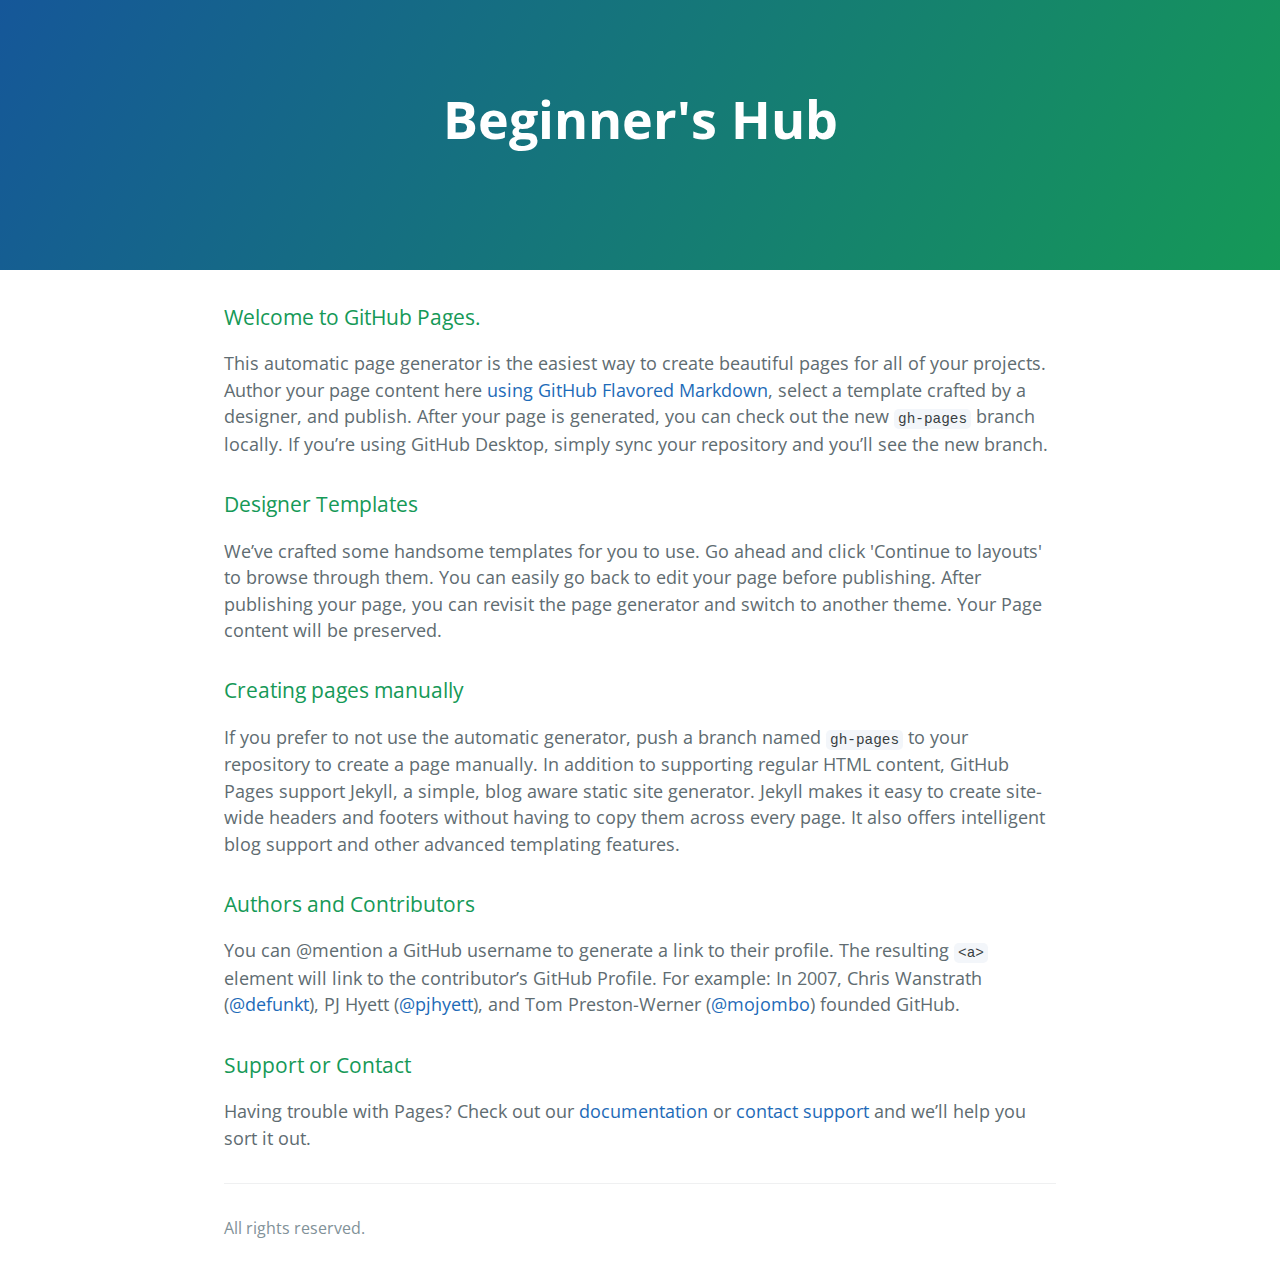
==== index.html @ 144788a7 "Update index.html" ====
<!DOCTYPE html>
<html lang="en-us">
  <head>
    <meta charset="UTF-8">
    <title>Beginner's Hub|fredz29</title>
    <meta name="viewport" content="width=device-width, initial-scale=1">
    <link rel="stylesheet" type="text/css" href="stylesheets/normalize.css" media="screen">
    <link href='https://fonts.googleapis.com/css?family=Open+Sans:400,700' rel='stylesheet' type='text/css'>
    <link rel="stylesheet" type="text/css" href="stylesheets/stylesheet.css" media="screen">
    <link rel="stylesheet" type="text/css" href="stylesheets/github-light.css" media="screen">
  </head>
  <body>
    <section class="page-header">
      <h1 class="project-name">Beginner's Hub</h1>
      <h2 class="project-tagline"></h2>
    </section>

    <section class="main-content">
      <h3>
<a id="welcome-to-github-pages" class="anchor" href="#welcome-to-github-pages" aria-hidden="true"><span aria-hidden="true" class="octicon octicon-link"></span></a>Welcome to GitHub Pages.</h3>

<p>This automatic page generator is the easiest way to create beautiful pages for all of your projects. Author your page content here <a href="https://guides.github.com/features/mastering-markdown/">using GitHub Flavored Markdown</a>, select a template crafted by a designer, and publish. After your page is generated, you can check out the new <code>gh-pages</code> branch locally. If you’re using GitHub Desktop, simply sync your repository and you’ll see the new branch.</p>

<h3>
<a id="designer-templates" class="anchor" href="#designer-templates" aria-hidden="true"><span aria-hidden="true" class="octicon octicon-link"></span></a>Designer Templates</h3>

<p>We’ve crafted some handsome templates for you to use. Go ahead and click 'Continue to layouts' to browse through them. You can easily go back to edit your page before publishing. After publishing your page, you can revisit the page generator and switch to another theme. Your Page content will be preserved.</p>

<h3>
<a id="creating-pages-manually" class="anchor" href="#creating-pages-manually" aria-hidden="true"><span aria-hidden="true" class="octicon octicon-link"></span></a>Creating pages manually</h3>

<p>If you prefer to not use the automatic generator, push a branch named <code>gh-pages</code> to your repository to create a page manually. In addition to supporting regular HTML content, GitHub Pages support Jekyll, a simple, blog aware static site generator. Jekyll makes it easy to create site-wide headers and footers without having to copy them across every page. It also offers intelligent blog support and other advanced templating features.</p>

<h3>
<a id="authors-and-contributors" class="anchor" href="#authors-and-contributors" aria-hidden="true"><span aria-hidden="true" class="octicon octicon-link"></span></a>Authors and Contributors</h3>

<p>You can @mention a GitHub username to generate a link to their profile. The resulting <code>&lt;a&gt;</code> element will link to the contributor’s GitHub Profile. For example: In 2007, Chris Wanstrath (<a href="https://github.com/defunkt" class="user-mention">@defunkt</a>), PJ Hyett (<a href="https://github.com/pjhyett" class="user-mention">@pjhyett</a>), and Tom Preston-Werner (<a href="https://github.com/mojombo" class="user-mention">@mojombo</a>) founded GitHub.</p>

<h3>
<a id="support-or-contact" class="anchor" href="#support-or-contact" aria-hidden="true"><span aria-hidden="true" class="octicon octicon-link"></span></a>Support or Contact</h3>

<p>Having trouble with Pages? Check out our <a href="https://help.github.com/pages">documentation</a> or <a href="https://github.com/contact">contact support</a> and we’ll help you sort it out.</p>

      <footer class="site-footer">

        <span class="site-footer-credits">All rights reserved.</span>
      </footer>

    </section>

  
  </body>
</html>
---- stylesheets/stylesheet.css ----
* {
  box-sizing: border-box; }

body {
  padding: 0;
  margin: 0;
  font-family: "Open Sans", "Helvetica Neue", Helvetica, Arial, sans-serif;
  font-size: 16px;
  line-height: 1.5;
  color: #606c71; }

a {
  color: #1e6bb8;
  text-decoration: none; }
  a:hover {
    text-decoration: underline; }

.btn {
  display: inline-block;
  margin-bottom: 1rem;
  color: rgba(255, 255, 255, 0.7);
  background-color: rgba(255, 255, 255, 0.08);
  border-color: rgba(255, 255, 255, 0.2);
  border-style: solid;
  border-width: 1px;
  border-radius: 0.3rem;
  transition: color 0.2s, background-color 0.2s, border-color 0.2s; }
  .btn + .btn {
    margin-left: 1rem; }

.btn:hover {
  color: rgba(255, 255, 255, 0.8);
  text-decoration: none;
  background-color: rgba(255, 255, 255, 0.2);
  border-color: rgba(255, 255, 255, 0.3); }

@media screen and (min-width: 64em) {
  .btn {
    padding: 0.75rem 1rem; } }

@media screen and (min-width: 42em) and (max-width: 64em) {
  .btn {
    padding: 0.6rem 0.9rem;
    font-size: 0.9rem; } }

@media screen and (max-width: 42em) {
  .btn {
    display: block;
    width: 100%;
    padding: 0.75rem;
    font-size: 0.9rem; }
    .btn + .btn {
      margin-top: 1rem;
      margin-left: 0; } }

.page-header {
  color: #fff;
  text-align: center;
  background-color: #159957;
  background-image: linear-gradient(120deg, #155799, #159957); }

@media screen and (min-width: 64em) {
  .page-header {
    padding: 5rem 6rem; } }

@media screen and (min-width: 42em) and (max-width: 64em) {
  .page-header {
    padding: 3rem 4rem; } }

@media screen and (max-width: 42em) {
  .page-header {
    padding: 2rem 1rem; } }

.project-name {
  margin-top: 0;
  margin-bottom: 0.1rem; }

@media screen and (min-width: 64em) {
  .project-name {
    font-size: 3.25rem; } }

@media screen and (min-width: 42em) and (max-width: 64em) {
  .project-name {
    font-size: 2.25rem; } }

@media screen and (max-width: 42em) {
  .project-name {
    font-size: 1.75rem; } }

.project-tagline {
  margin-bottom: 2rem;
  font-weight: normal;
  opacity: 0.7; }

@media screen and (min-width: 64em) {
  .project-tagline {
    font-size: 1.25rem; } }

@media screen and (min-width: 42em) and (max-width: 64em) {
  .project-tagline {
    font-size: 1.15rem; } }

@media screen and (max-width: 42em) {
  .project-tagline {
    font-size: 1rem; } }

.main-content :first-child {
  margin-top: 0; }
.main-content img {
  max-width: 100%; }
.main-content h1, .main-content h2, .main-content h3, .main-content h4, .main-content h5, .main-content h6 {
  margin-top: 2rem;
  margin-bottom: 1rem;
  font-weight: normal;
  color: #159957; }
.main-content p {
  margin-bottom: 1em; }
.main-content code {
  padding: 2px 4px;
  font-family: Consolas, "Liberation Mono", Menlo, Courier, monospace;
  font-size: 0.9rem;
  color: #383e41;
  background-color: #f3f6fa;
  border-radius: 0.3rem; }
.main-content pre {
  padding: 0.8rem;
  margin-top: 0;
  margin-bottom: 1rem;
  font: 1rem Consolas, "Liberation Mono", Menlo, Courier, monospace;
  color: #567482;
  word-wrap: normal;
  background-color: #f3f6fa;
  border: solid 1px #dce6f0;
  border-radius: 0.3rem; }
  .main-content pre > code {
    padding: 0;
    margin: 0;
    font-size: 0.9rem;
    color: #567482;
    word-break: normal;
    white-space: pre;
    background: transparent;
    border: 0; }
.main-content .highlight {
  margin-bottom: 1rem; }
  .main-content .highlight pre {
    margin-bottom: 0;
    word-break: normal; }
.main-content .highlight pre, .main-content pre {
  padding: 0.8rem;
  overflow: auto;
  font-size: 0.9rem;
  line-height: 1.45;
  border-radius: 0.3rem; }
.main-content pre code, .main-content pre tt {
  display: inline;
  max-width: initial;
  padding: 0;
  margin: 0;
  overflow: initial;
  line-height: inherit;
  word-wrap: normal;
  background-color: transparent;
  border: 0; }
  .main-content pre code:before, .main-content pre code:after, .main-content pre tt:before, .main-content pre tt:after {
    content: normal; }
.main-content ul, .main-content ol {
  margin-top: 0; }
.main-content blockquote {
  padding: 0 1rem;
  margin-left: 0;
  color: #819198;
  border-left: 0.3rem solid #dce6f0; }
  .main-content blockquote > :first-child {
    margin-top: 0; }
  .main-content blockquote > :last-child {
    margin-bottom: 0; }
.main-content table {
  display: block;
  width: 100%;
  overflow: auto;
  word-break: normal;
  word-break: keep-all; }
  .main-content table th {
    font-weight: bold; }
  .main-content table th, .main-content table td {
    padding: 0.5rem 1rem;
    border: 1px solid #e9ebec; }
.main-content dl {
  padding: 0; }
  .main-content dl dt {
    padding: 0;
    margin-top: 1rem;
    font-size: 1rem;
    font-weight: bold; }
  .main-content dl dd {
    padding: 0;
    margin-bottom: 1rem; }
.main-content hr {
  height: 2px;
  padding: 0;
  margin: 1rem 0;
  background-color: #eff0f1;
  border: 0; }

@media screen and (min-width: 64em) {
  .main-content {
    max-width: 64rem;
    padding: 2rem 6rem;
    margin: 0 auto;
    font-size: 1.1rem; } }

@media screen and (min-width: 42em) and (max-width: 64em) {
  .main-content {
    padding: 2rem 4rem;
    font-size: 1.1rem; } }

@media screen and (max-width: 42em) {
  .main-content {
    padding: 2rem 1rem;
    font-size: 1rem; } }

.site-footer {
  padding-top: 2rem;
  margin-top: 2rem;
  border-top: solid 1px #eff0f1; }

.site-footer-owner {
  display: block;
  font-weight: bold; }

.site-footer-credits {
  color: #819198; }

@media screen and (min-width: 64em) {
  .site-footer {
    font-size: 1rem; } }

@media screen and (min-width: 42em) and (max-width: 64em) {
  .site-footer {
    font-size: 1rem; } }

@media screen and (max-width: 42em) {
  .site-footer {
    font-size: 0.9rem; } }
---- stylesheets/github-light.css ----
/*
The MIT License (MIT)

Copyright (c) 2016 GitHub, Inc.

Permission is hereby granted, free of charge, to any person obtaining a copy
of this software and associated documentation files (the "Software"), to deal
in the Software without restriction, including without limitation the rights
to use, copy, modify, merge, publish, distribute, sublicense, and/or sell
copies of the Software, and to permit persons to whom the Software is
furnished to do so, subject to the following conditions:

The above copyright notice and this permission notice shall be included in all
copies or substantial portions of the Software.

THE SOFTWARE IS PROVIDED "AS IS", WITHOUT WARRANTY OF ANY KIND, EXPRESS OR
IMPLIED, INCLUDING BUT NOT LIMITED TO THE WARRANTIES OF MERCHANTABILITY,
FITNESS FOR A PARTICULAR PURPOSE AND NONINFRINGEMENT. IN NO EVENT SHALL THE
AUTHORS OR COPYRIGHT HOLDERS BE LIABLE FOR ANY CLAIM, DAMAGES OR OTHER
LIABILITY, WHETHER IN AN ACTION OF CONTRACT, TORT OR OTHERWISE, ARISING FROM,
OUT OF OR IN CONNECTION WITH THE SOFTWARE OR THE USE OR OTHER DEALINGS IN THE
SOFTWARE.

*/

.pl-c /* comment */ {
  color: #969896;
}

.pl-c1 /* constant, variable.other.constant, support, meta.property-name, support.constant, support.variable, meta.module-reference, markup.raw, meta.diff.header */,
.pl-s .pl-v /* string variable */ {
  color: #0086b3;
}

.pl-e /* entity */,
.pl-en /* entity.name */ {
  color: #795da3;
}

.pl-smi /* variable.parameter.function, storage.modifier.package, storage.modifier.import, storage.type.java, variable.other */,
.pl-s .pl-s1 /* string source */ {
  color: #333;
}

.pl-ent /* entity.name.tag */ {
  color: #63a35c;
}

.pl-k /* keyword, storage, storage.type */ {
  color: #a71d5d;
}

.pl-s /* string */,
.pl-pds /* punctuation.definition.string, string.regexp.character-class */,
.pl-s .pl-pse .pl-s1 /* string punctuation.section.embedded source */,
.pl-sr /* string.regexp */,
.pl-sr .pl-cce /* string.regexp constant.character.escape */,
.pl-sr .pl-sre /* string.regexp source.ruby.embedded */,
.pl-sr .pl-sra /* string.regexp string.regexp.arbitrary-repitition */ {
  color: #183691;
}

.pl-v /* variable */ {
  color: #ed6a43;
}

.pl-id /* invalid.deprecated */ {
  color: #b52a1d;
}

.pl-ii /* invalid.illegal */ {
  color: #f8f8f8;
  background-color: #b52a1d;
}

.pl-sr .pl-cce /* string.regexp constant.character.escape */ {
  font-weight: bold;
  color: #63a35c;
}

.pl-ml /* markup.list */ {
  color: #693a17;
}

.pl-mh /* markup.heading */,
.pl-mh .pl-en /* markup.heading entity.name */,
.pl-ms /* meta.separator */ {
  font-weight: bold;
  color: #1d3e81;
}

.pl-mq /* markup.quote */ {
  color: #008080;
}

.pl-mi /* markup.italic */ {
  font-style: italic;
  color: #333;
}

.pl-mb /* markup.bold */ {
  font-weight: bold;
  color: #333;
}

.pl-md /* markup.deleted, meta.diff.header.from-file */ {
  color: #bd2c00;
  background-color: #ffecec;
}

.pl-mi1 /* markup.inserted, meta.diff.header.to-file */ {
  color: #55a532;
  background-color: #eaffea;
}

.pl-mdr /* meta.diff.range */ {
  font-weight: bold;
  color: #795da3;
}

.pl-mo /* meta.output */ {
  color: #1d3e81;
}
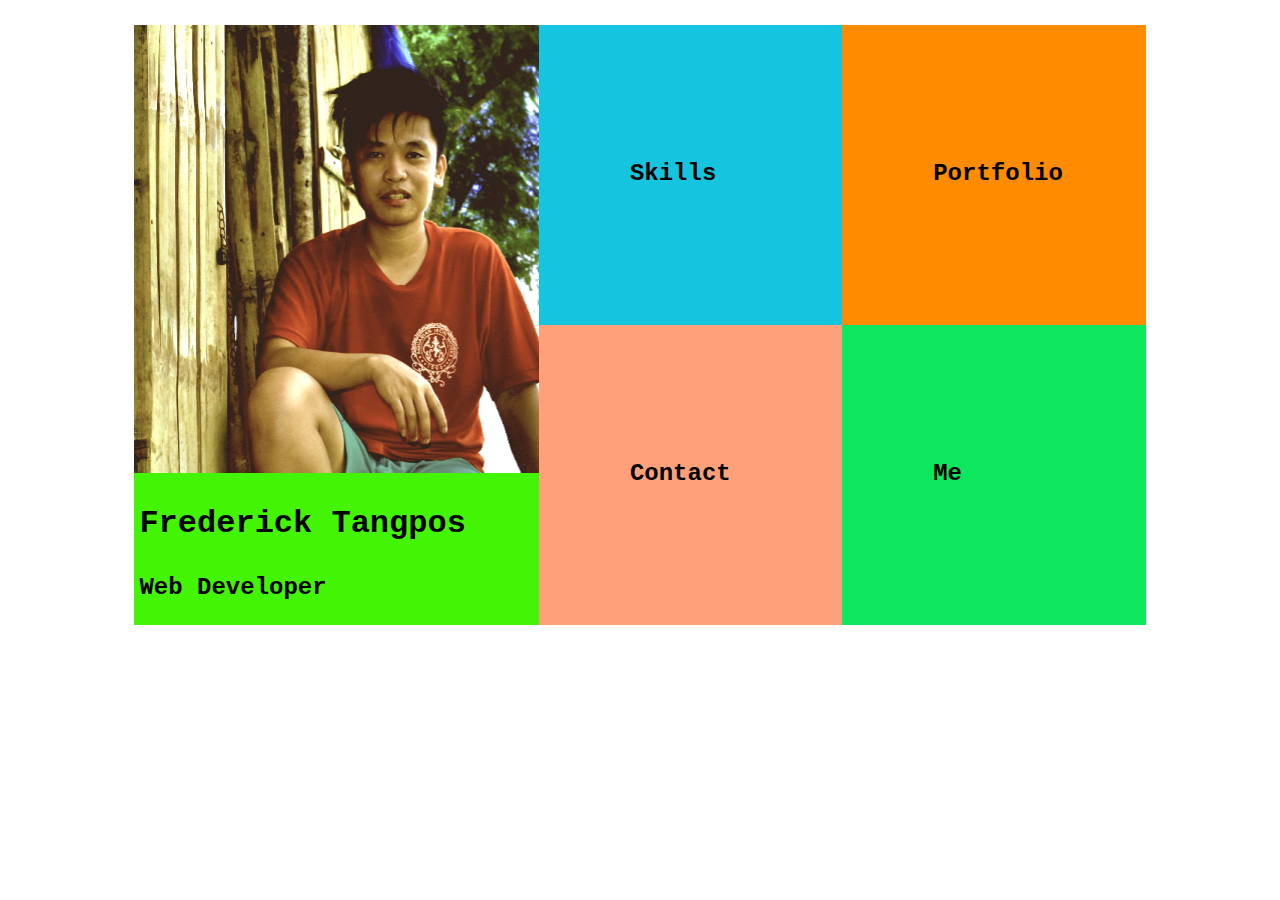
==== commit 7fbaf76a: "Add files via upload" ====
--- a/index.html
+++ b/index.html
@@ -1,53 +1,36 @@
 <!DOCTYPE html>
-<html lang="en-us">
-  <head>
-    <meta charset="UTF-8">
-    <title>Beginner's Hub|fredz29</title>
-    <meta name="viewport" content="width=device-width, initial-scale=1">
-    <link rel="stylesheet" type="text/css" href="stylesheets/normalize.css" media="screen">
-    <link href='https://fonts.googleapis.com/css?family=Open+Sans:400,700' rel='stylesheet' type='text/css'>
-    <link rel="stylesheet" type="text/css" href="stylesheets/stylesheet.css" media="screen">
-    <link rel="stylesheet" type="text/css" href="stylesheets/github-light.css" media="screen">
-  </head>
-  <body>
-    <section class="page-header">
-      <h1 class="project-name">Beginner's Hub</h1>
-      <h2 class="project-tagline"></h2>
-    </section>
-
-    <section class="main-content">
-      <h3>
-<a id="welcome-to-github-pages" class="anchor" href="#welcome-to-github-pages" aria-hidden="true"><span aria-hidden="true" class="octicon octicon-link"></span></a>Welcome to GitHub Pages.</h3>
-
-<p>This automatic page generator is the easiest way to create beautiful pages for all of your projects. Author your page content here <a href="https://guides.github.com/features/mastering-markdown/">using GitHub Flavored Markdown</a>, select a template crafted by a designer, and publish. After your page is generated, you can check out the new <code>gh-pages</code> branch locally. If you’re using GitHub Desktop, simply sync your repository and you’ll see the new branch.</p>
-
-<h3>
-<a id="designer-templates" class="anchor" href="#designer-templates" aria-hidden="true"><span aria-hidden="true" class="octicon octicon-link"></span></a>Designer Templates</h3>
-
-<p>We’ve crafted some handsome templates for you to use. Go ahead and click 'Continue to layouts' to browse through them. You can easily go back to edit your page before publishing. After publishing your page, you can revisit the page generator and switch to another theme. Your Page content will be preserved.</p>
-
-<h3>
-<a id="creating-pages-manually" class="anchor" href="#creating-pages-manually" aria-hidden="true"><span aria-hidden="true" class="octicon octicon-link"></span></a>Creating pages manually</h3>
-
-<p>If you prefer to not use the automatic generator, push a branch named <code>gh-pages</code> to your repository to create a page manually. In addition to supporting regular HTML content, GitHub Pages support Jekyll, a simple, blog aware static site generator. Jekyll makes it easy to create site-wide headers and footers without having to copy them across every page. It also offers intelligent blog support and other advanced templating features.</p>
-
-<h3>
-<a id="authors-and-contributors" class="anchor" href="#authors-and-contributors" aria-hidden="true"><span aria-hidden="true" class="octicon octicon-link"></span></a>Authors and Contributors</h3>
-
-<p>You can @mention a GitHub username to generate a link to their profile. The resulting <code>&lt;a&gt;</code> element will link to the contributor’s GitHub Profile. For example: In 2007, Chris Wanstrath (<a href="https://github.com/defunkt" class="user-mention">@defunkt</a>), PJ Hyett (<a href="https://github.com/pjhyett" class="user-mention">@pjhyett</a>), and Tom Preston-Werner (<a href="https://github.com/mojombo" class="user-mention">@mojombo</a>) founded GitHub.</p>
-
-<h3>
-<a id="support-or-contact" class="anchor" href="#support-or-contact" aria-hidden="true"><span aria-hidden="true" class="octicon octicon-link"></span></a>Support or Contact</h3>
-
-<p>Having trouble with Pages? Check out our <a href="https://help.github.com/pages">documentation</a> or <a href="https://github.com/contact">contact support</a> and we’ll help you sort it out.</p>
-
-      <footer class="site-footer">
-
-        <span class="site-footer-credits">All rights reserved.</span>
-      </footer>
-
-    </section>
-
-  
-  </body>
-</html>
+<html>
+<head>
+	<title>Frederick Tangpos|Portfolio</title>
+	<link rel="stylesheet" type="text/css" href="index-style.css">
+</head>
+<body>
+<div class="container">
+	<div class="grid-container">
+		<div class="first-grid">
+			<div class="main-grid-notes-container">
+				<h1 class="main-grid-notes"><p><b>Frederick Tangpos</b></p></h1>
+				<h2 class="profession"><p>Web Developer</pre></h2>
+			</div>
+		</div>	
+		<div class="second-grid">
+			<div class="first-sub-grid">
+				<h2 class="grid-notes"><p>Skills</p></h2>
+			</div>
+			<div class="second-sub-grid">
+				<h2 class="grid-notes"><p>Portfolio</p></h2>
+			</div>
+			<div class="third-sub-grid">
+				<h2 class="grid-notes"><p>Contact</p></h2>
+			</div>
+			<div class="fourth-sub-grid">
+				<h2 class="grid-notes"><p>Me</p></h2>
+			</div>		
+		</div>
+	</div>
+</div>
+</body>
+<footer>
+	<script type="text/javascript" src="index-script.js"></script>
+</footer>
+</html>--- a/index-style.css
+++ b/index-style.css
@@ -0,0 +1,149 @@
+
+
+.grid-container{
+	width: 80%;
+	height: 600px;
+	background-color: grey;
+	margin: 0 auto;
+	margin-top:2%;
+}
+
+.first-grid{
+	width: 40%;
+	height: 100%;
+	float: left;
+	position: relative;
+	cursor: pointer;
+	background-color: #fff;
+	background-image: url('me2.jpg')
+}
+
+.first-grid:hover{
+	transform: scale(1.02);
+}
+
+.second-grid{
+	width: 60%;
+	height: 100%;
+	float: left;
+}
+
+.first-sub-grid{
+	width: 50%;
+	height: 50%;
+	float: left;
+	cursor: pointer;
+	position: relative;
+	background-color: #15c5df;
+}
+
+.first-sub-grid:hover{
+	z-index: 50;
+	transform: scale(1.02);
+}
+
+.second-sub-grid{
+	width: 50%;
+	height: 50%;
+	float: left;
+	cursor: pointer;
+	position: relative;
+	background-color: #ff8c00;
+}
+
+.second-sub-grid:hover{
+	z-index: 50;
+	transform: scale(1.02);	
+}
+
+.third-sub-grid{
+	width: 50%;
+	height: 50%;
+	float: left;
+	cursor: pointer;
+	position: relative;
+	background-color: #ffa07a;
+}
+
+.third-sub-grid:hover{
+	z-index: 50;
+	transform: scale(1.02);		
+}
+
+.fourth-sub-grid{
+	width: 50%;
+	height: 50%;
+	float: left;
+	cursor: pointer;
+	position: relative;
+	background-color: #0ce75e;
+}
+
+.fourth-sub-grid:hover{
+	z-index: 50;
+	transform: scale(1.01);		
+}
+
+.grid-notes{
+	padding: 30%;
+	font-family: Courier New;
+}
+
+.main-grid-notes-container{
+	bottom: 0;
+	height:auto;
+	width: 100% !important;
+	position: absolute;
+	background-color: #43f505;
+}
+.main-grid-notes{
+	padding-left: 5px;
+	font-family: Courier New;
+}
+.profession{
+	padding-left: 5px;
+	font-family: Courier New;
+}
+
+/********************************************************************************
+*																				*
+*					          mobile devices									*
+*																				*
+*********************************************************************************/
+
+@media only screen and (max-width: 700px){
+	.first-grid{
+		width: 100%;
+		height: 400px;
+		background-color: #fff;
+	}
+
+	.second-grid{
+		width: 100%;
+		height: 400px;
+	}
+
+}
+
+
+@media only screen and (max-width: 480px){
+	.first-sub-grid{
+		width: 100%;
+		height: 400px;
+	}
+
+	.second-sub-grid{
+		width: 100%;
+		height: 400px;
+	}
+
+	.third-sub-grid{
+		width: 100%;
+		height: 400px;
+	}
+
+	.fourth-sub-grid{
+		width: 100%;
+		height: 400px;
+	}
+}
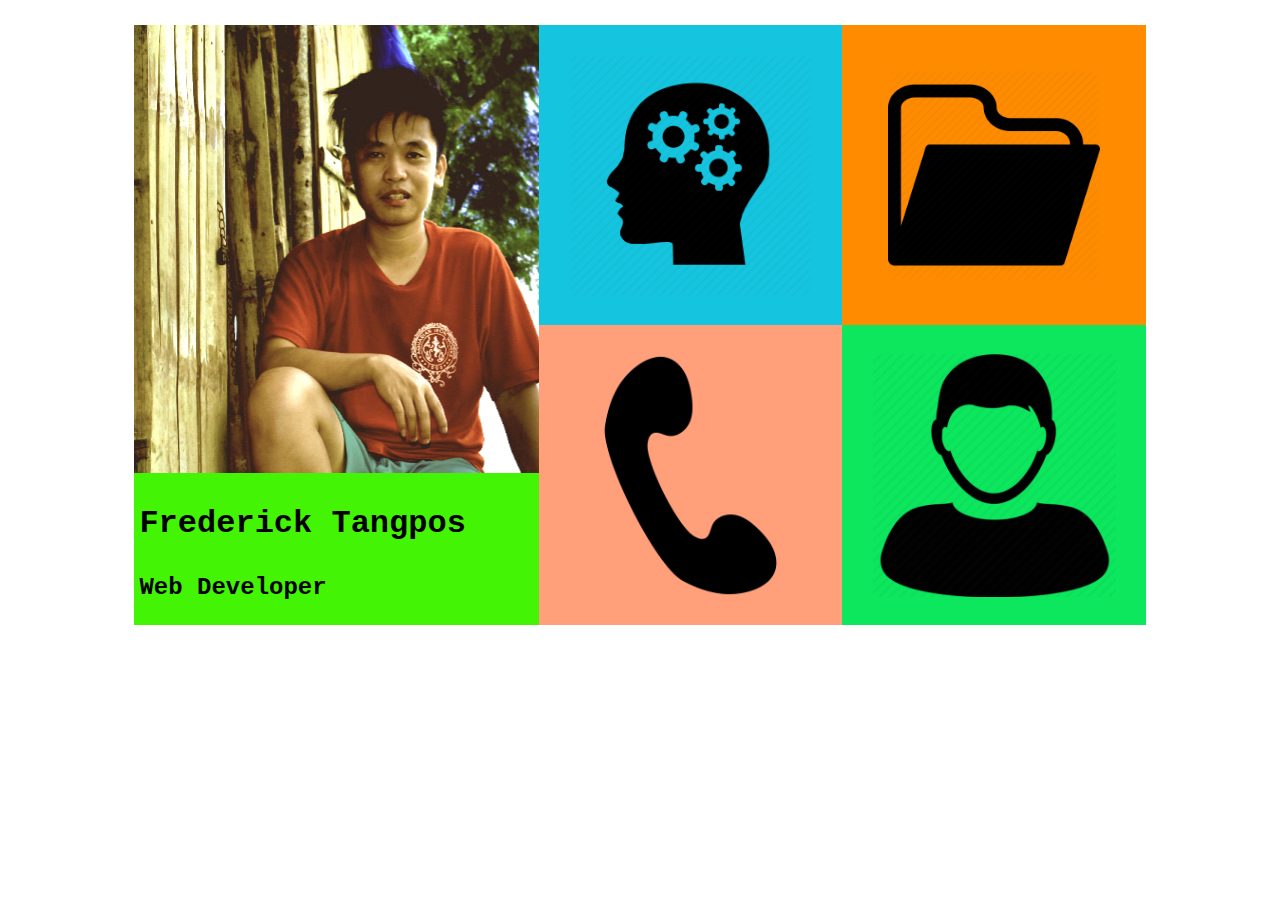
==== commit 70d3b1be: "Add files via upload" ====
--- a/index.html
+++ b/index.html
@@ -2,6 +2,7 @@
 <html>
 <head>
 	<title>Frederick Tangpos|Portfolio</title>
+	<meta name="viewport" content="width=width,initial-scale=1">
 	<link rel="stylesheet" type="text/css" href="index-style.css">
 </head>
 <body>
@@ -15,22 +16,30 @@
 		</div>	
 		<div class="second-grid">
 			<div class="first-sub-grid">
-				<h2 class="grid-notes"><p>Skills</p></h2>
+				<div class="grid-display" title="My Skills">
+					<!--<h2 class="grid-notes"><p>Skills</p></h2>-->
+				</div>
 			</div>
 			<div class="second-sub-grid">
-				<h2 class="grid-notes"><p>Portfolio</p></h2>
+				<div class="grid-display">
+					<!--<h2 class="grid-notes"><p>Portfolio</p></h2>-->
+				</div>
 			</div>
 			<div class="third-sub-grid">
-				<h2 class="grid-notes"><p>Contact</p></h2>
+				<div class="grid-display">
+					<!--<h2 class="grid-notes"><p>Contact</p></h2>-->
+				</div>
 			</div>
 			<div class="fourth-sub-grid">
-				<h2 class="grid-notes"><p>Me</p></h2>
+				<div class="grid-display">
+					<!--<h2 class="grid-notes"><p>Me</p></h2>-->
+				</div>
 			</div>		
 		</div>
 	</div>
 </div>
 </body>
 <footer>
-	<script type="text/javascript" src="index-script.js"></script>
+	<!--<script type="text/javascript" src="index-script.js"></script>-->
 </footer>
-</html>+</html>
--- a/index-style.css
+++ b/index-style.css
@@ -3,7 +3,6 @@
 .grid-container{
 	width: 80%;
 	height: 600px;
-	background-color: grey;
 	margin: 0 auto;
 	margin-top:2%;
 }
@@ -15,10 +14,11 @@
 	position: relative;
 	cursor: pointer;
 	background-color: #fff;
-	background-image: url('me2.jpg')
+	background-image: url('images/me2.jpg')
 }
 
 .first-grid:hover{
+	opacity: .5;
 	transform: scale(1.02);
 }
 
@@ -34,12 +34,17 @@
 	float: left;
 	cursor: pointer;
 	position: relative;
+	background-image: url('images/logo/skills.png');
+	background-size: 80%;
+    background-position: center; 
+    background-repeat: no-repeat;
 	background-color: #15c5df;
 }
 
 .first-sub-grid:hover{
 	z-index: 50;
 	transform: scale(1.02);
+	/*transform: rotateZ(-10deg);*/
 }
 
 .second-sub-grid{
@@ -48,6 +53,10 @@
 	float: left;
 	cursor: pointer;
 	position: relative;
+	background-image: url('images/logo/portfolio.png');
+	background-size: 70%;
+	background-position: center; 
+	background-repeat: no-repeat;
 	background-color: #ff8c00;
 }
 
@@ -62,12 +71,17 @@
 	float: left;
 	cursor: pointer;
 	position: relative;
+	background-image: url('images/logo/contact-me.png');
+	background-size: 80%;
+	background-position: center; 
+	background-repeat: no-repeat;
 	background-color: #ffa07a;
 }
 
 .third-sub-grid:hover{
 	z-index: 50;
 	transform: scale(1.02);		
+	/*box-shadow: inset 0 0 0 10px #ff8c00;*/
 }
 
 .fourth-sub-grid{
@@ -76,12 +90,24 @@
 	float: left;
 	cursor: pointer;
 	position: relative;
+	background-image: url('images/logo/me.png');
+	background-size: 80%;
+	background-position: center; 
+	background-repeat: no-repeat;
 	background-color: #0ce75e;
 }
 
 .fourth-sub-grid:hover{
 	z-index: 50;
-	transform: scale(1.01);		
+	transform: scale(1.02);		
+	/*box-shadow:
+		        1px 1px #53a7ea,
+		        2px 2px #53a7ea,
+		        3px 3px #53a7ea,
+	            4px 4px #53a7ea,
+	            5px 5px #53a7ea;
+    -webkit-transform: translateX(-3px);
+    transform: translateX(-3px);*/
 }
 
 .grid-notes{
@@ -111,11 +137,13 @@
 *																				*
 *********************************************************************************/
 
-@media only screen and (max-width: 700px){
+@media screen and (max-width: 700px){
 	.first-grid{
 		width: 100%;
 		height: 400px;
 		background-color: #fff;
+		background-position:top left;
+		background-size:auto auto;
 	}
 
 	.second-grid{
@@ -126,7 +154,11 @@
 }
 
 
-@media only screen and (max-width: 480px){
+@media screen and (max-width: 480px){
+	.grid-container{
+		width:100%;
+	}
+	
 	.first-sub-grid{
 		width: 100%;
 		height: 400px;
@@ -146,4 +178,5 @@
 		width: 100%;
 		height: 400px;
 	}
+	
 }
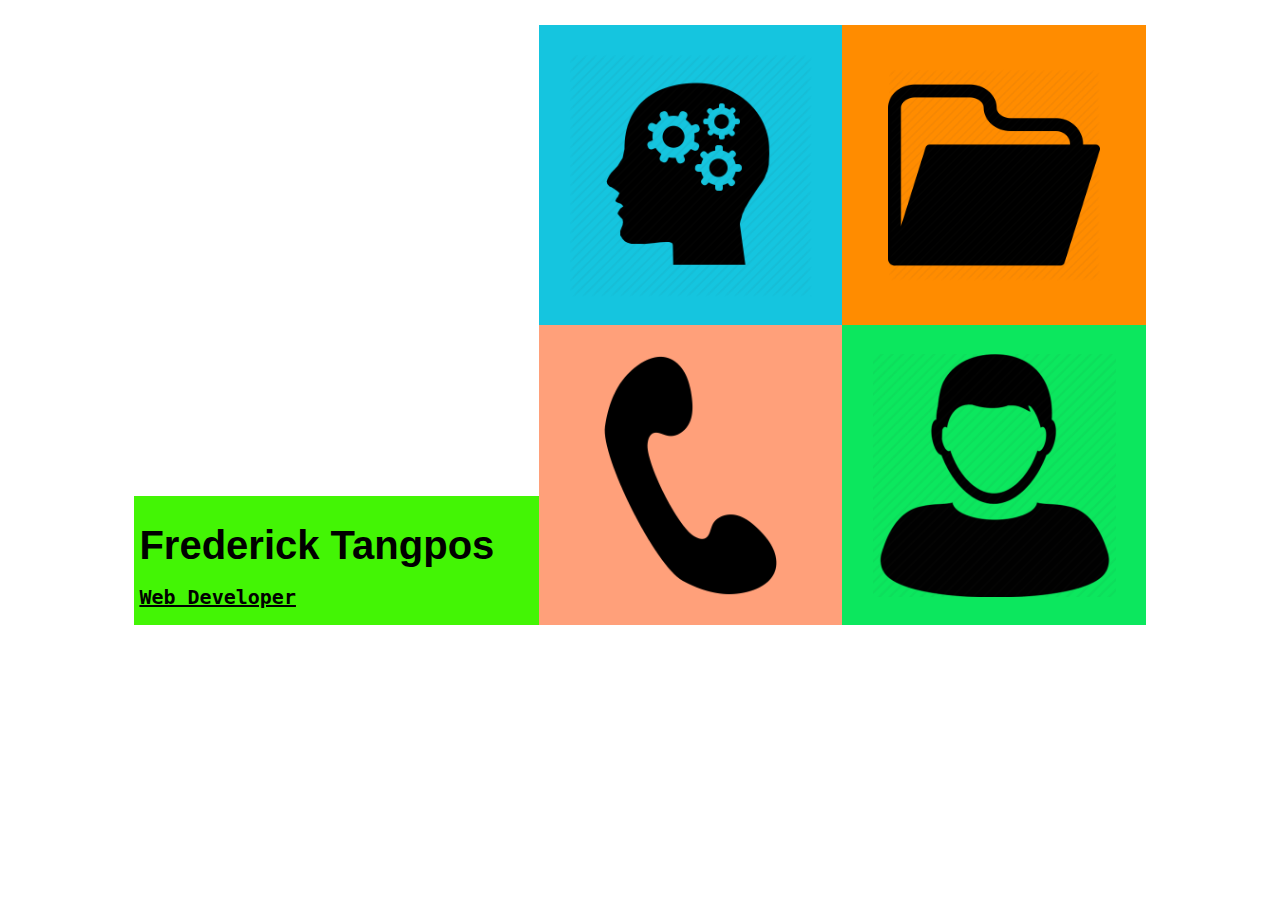
==== commit 7b6086c7: "Add files via upload" ====
--- a/index.html
+++ b/index.html
@@ -10,27 +10,28 @@
 	<div class="grid-container">
 		<div class="first-grid">
 			<div class="main-grid-notes-container">
-				<h1 class="main-grid-notes"><p><b>Frederick Tangpos</b></p></h1>
-				<h2 class="profession"><p>Web Developer</pre></h2>
+				<h1 class="main-grid-notes">Frederick Tangpos</h1>
+				<h2 class="profession"><pre style="width: auto;margin: 0 auto;">Web Developer</pre></h2>
 			</div>
 		</div>	
 		<div class="second-grid">
-			<div class="first-sub-grid">
+			<div class="first-sub-grid" onclick="gotoskills()">
 				<div class="grid-display" title="My Skills">
 					<!--<h2 class="grid-notes"><p>Skills</p></h2>-->
 				</div>
 			</div>
-			<div class="second-sub-grid">
+			<div class="second-sub-grid" onclick="gotoportfolio()">
 				<div class="grid-display">
-					<!--<h2 class="grid-notes"><p>Portfolio</p></h2>-->
+					<!--<h2 class="grid-notes"><p>Portfolio</p>
+					</h2>-->
 				</div>
 			</div>
-			<div class="third-sub-grid">
+			<div class="third-sub-grid" onclick="gotocontact()">
 				<div class="grid-display">
 					<!--<h2 class="grid-notes"><p>Contact</p></h2>-->
 				</div>
 			</div>
-			<div class="fourth-sub-grid">
+			<div class="fourth-sub-grid" onclick="gotoaboutme()">
 				<div class="grid-display">
 					<!--<h2 class="grid-notes"><p>Me</p></h2>-->
 				</div>
@@ -40,6 +41,6 @@
 </div>
 </body>
 <footer>
-	<!--<script type="text/javascript" src="index-script.js"></script>-->
+	<script type="text/javascript" src="js/main-script.js"></script>
 </footer>
 </html>
--- a/index-style.css
+++ b/index-style.css
@@ -14,7 +14,7 @@
 	position: relative;
 	cursor: pointer;
 	background-color: #fff;
-	background-image: url('images/me2.jpg')
+	/** background-image: url('images/me2.jpg') **/
 }
 
 .first-grid:hover{
@@ -124,11 +124,15 @@
 }
 .main-grid-notes{
 	padding-left: 5px;
-	font-family: Courier New;
+	font-size: 40px;
+	font-family: "Lucida Sans Unicode","Lucida Grande",sans-serif;
 }
 .profession{
 	padding-left: 5px;
+	margin-top: -10px;
+	font-size: 20px;
 	font-family: Courier New;
+	text-decoration: underline;
 }
 
 /********************************************************************************
@@ -180,3 +184,4 @@
 	}
 	
 }
+
